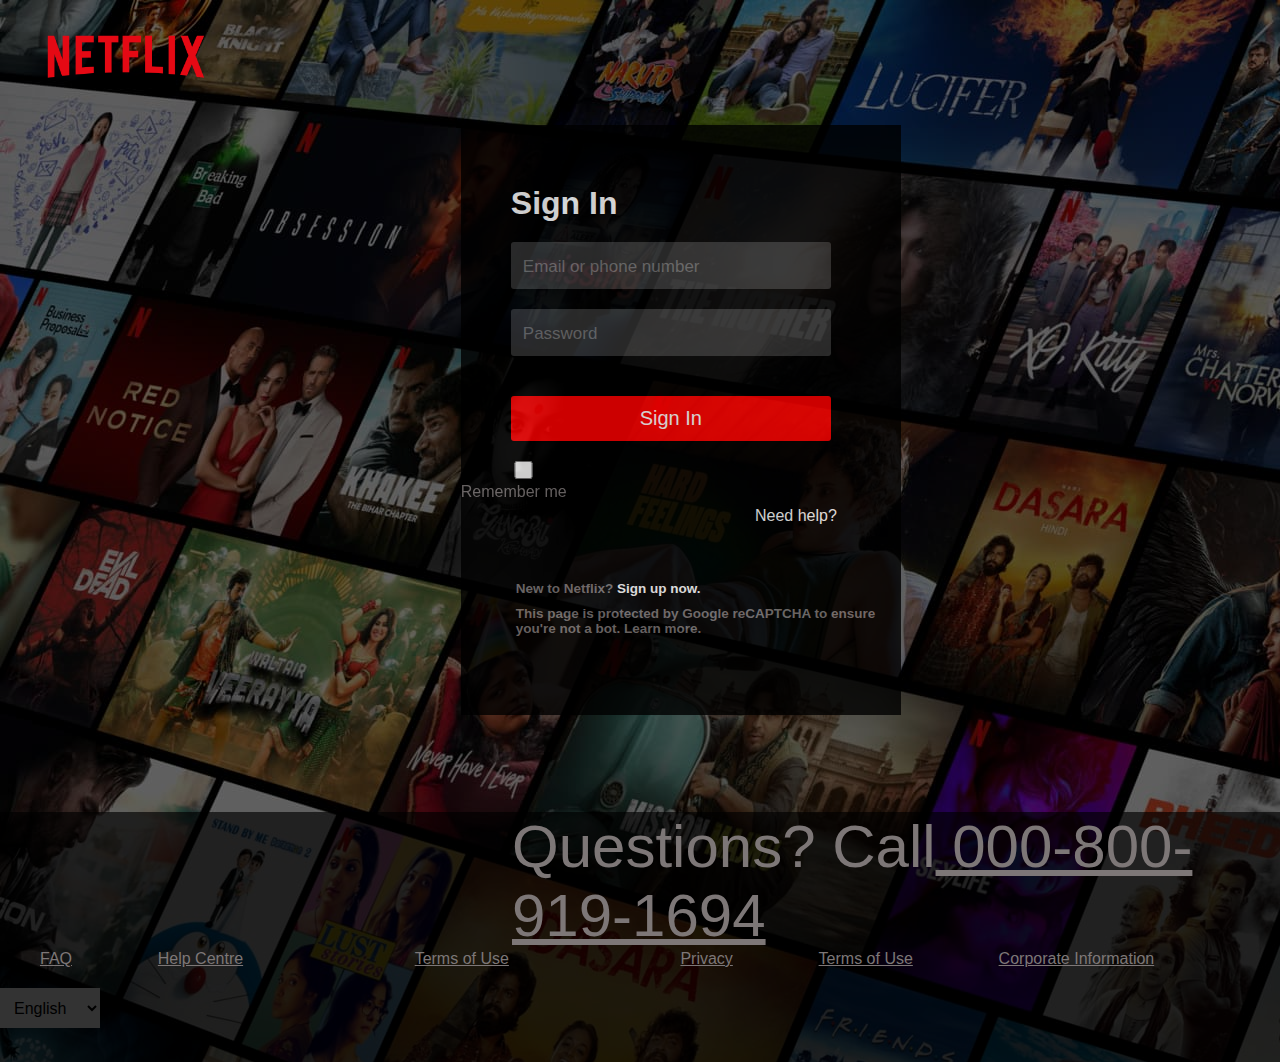
==== index.html @ bec81826 "Add files via upload" ====
<!DOCTYPE html>
<html lang="en">
<head>
    <meta charset="UTF-8">
    <meta http-equiv="X-UA-Compatible" content="IE=edge">
    <meta name="viewport" content="width=device-width, initial-scale=1.0">
    <title>Netflix Sign in Page</title>
    <link rel="stylesheet" href="style.css">
</head>
<body>
    <form action="index.html" method="post">
    <div class="logo">
        <img src="logo.png" alt="">
    </div>

    <div class="container">
        <h1>Sign In</h1>
    </form>
        <div class="form">
            <input type="text" placeholder="Email or phone number">
            <input type="password" placeholder="Password">
            <form action="signin.html" method="post">
            <input type="submit" value="Sign In">
            <input type="checkbox">
        </form>

            <label>Remember me</label>
            <a href="#">Need help?</a>
        </div>
        <div class="content">
            <h2>New to Netflix? <a href="signup.html">Sign up now.</a> </h2> <br>
            <h2>This page is protected by Google reCAPTCHA to ensure you're not a bot. Learn more.</h2>
        </div>
    </div>

    <footer>
        <div class="ftr">
            <p>Questions?  Call<a  href="#"> 000-800-919-1694</a></p>
        </div>
    
    <div class="ftr-content">
        <a href="#">FAQ</a>
        <a href="#">Help Centre</a><br>
        <a href="#">Terms of Use</a><br>
        <a href="#">Privacy </a>
        <a href="#">Terms of Use</a>
        <a href="#">Corporate Information</a><br>
</div>


    <div>
        <select class="lang">
            <option>English</option>
            <option>hindi</option>
        </select>
    </div>
    </footer>
</body>
</html>
---- style.css ----
*{
    margin: 0;
    padding: 0;
    font-family: sans-serif;
   
}

body{
    background: rgba(0, 0, 0, 0.5) url('netflix.jpg');
    background-blend-mode: darken;
    width: fit-content;
    height: 1000px;
}

.logo img{
    width: 15%;
    margin-left: 30px;
}

.container{
    position: absolute;
    margin-left: 36%;
    margin-top: 1%;
    width: 440px;
    height: 590px;
    background-color: #000;
    opacity: 0.8;
}

.container h1{
    color: #fff;
    margin-top: 60px;
    margin-left: 50px;
}

input{
    margin-left: 50px;
    margin-top: 20px;
    width: 320px;
    height: 47px;
    background-color: #333;
    border-radius: 3px;
    border: none;
    font-size: 20px;
}

input::placeholder{
    font-size: 17px;
    margin-left: 15px;
    padding: 12px;
}

input[type=submit]{
    width: 320px;
    height: 45px;
    background-color: red;
    color: #fff;
    border-radius: 3px;
    cursor: pointer;
    margin-top: 40px;
}

input[type=checkbox]{
    width: 25px;
    height: 18px;
    border-radius: 5px;
}

label{
    color: rgb(125, 119, 119);
}

.form a{
    float: right;
    margin-top: 24px;
    margin-right: 64px;
    color: rgb(125, 119, 119);
    text-decoration: none;
}

.content{
    position: absolute;
    margin-top: 80px;
    font-size: 9px;
    margin-left: 55px;
}

.content h2{
    color: rgb(125, 119, 119);
}

.container a{
    color: #fff;
    text-decoration: none;
}
footer{
position: absolute;
margin-top:700px ;
z-index: 2;
width:100% ;
background: rgba(0, 0, 0, 0.65);
height:250px ;

}
.ftr p {
   color: rgb(125, 119, 119);
   margin-left: 40% ;
}
.ftr a {
    color: rgb(125, 119, 119);
 }
 .ftr-content{
    /* margin-bottom: 30px;
	width: 70%;
	font-size: 1em;
	display: flex;
	justify-content: space-evenly; */
    position: relative;
    display: flex;
    justify-content:space-between;
    margin: 0px 40px;
    flex-wrap: wrap;
    text-decoration: underline;
 }
.ftr-content a{
    color: rgb(125, 119, 119);  
    text-decoration: underline;
}
   
 
 .lang{
    width: 100px;
    height: 40px;
    border: none;
    font-size: inherit;
    padding-left: 10px;
    background-color: #333;
    margin-top: 20px;
 }

.formm{
    text-decoration: none;
}
/* .one{
    color: #fff;
    font-size: 60px;
    margin-left: 170px;
    margin-top: 190px;
}
.two{
    color: #fff;
    font-size: 50px;
    margin-left: 170px;
    margin-top: 9px;
} */
p{
    color: #fff;
    font-size: 60px;
}
.button{
    
    background-color: #e50914;
    color: white;
    height: 0.1px;
    width: 0.5px;
}
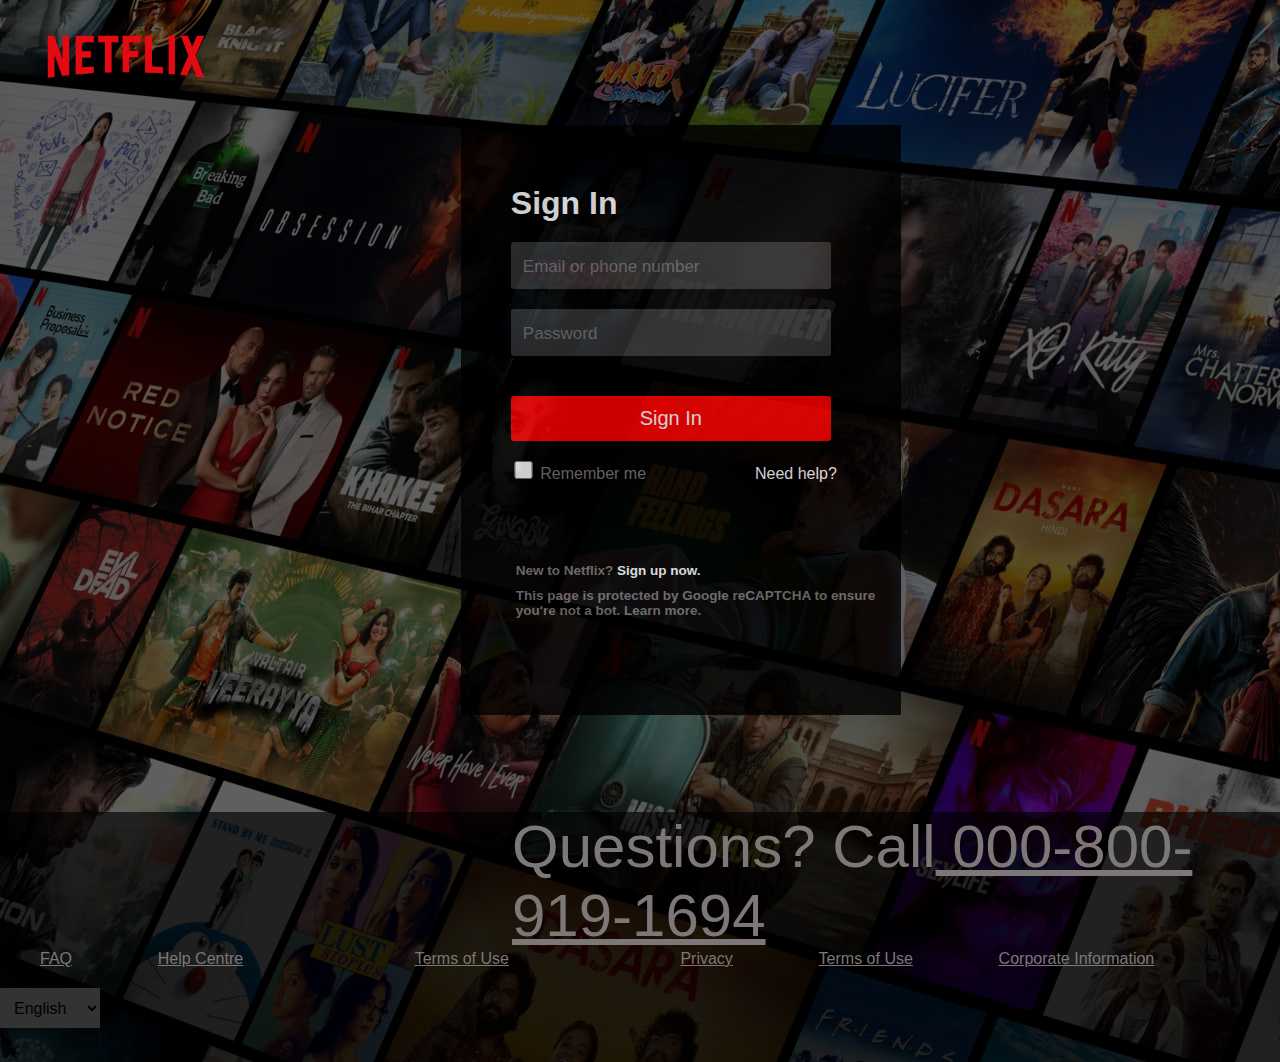
==== commit a0f457fa: "index.html" ====
--- a/index.html
+++ b/index.html
@@ -21,9 +21,9 @@
             <input type="password" placeholder="Password">
             <form action="signin.html" method="post">
             <input type="submit" value="Sign In">
+            
+        </form>
             <input type="checkbox">
-        </form>
-
             <label>Remember me</label>
             <a href="#">Need help?</a>
         </div>
